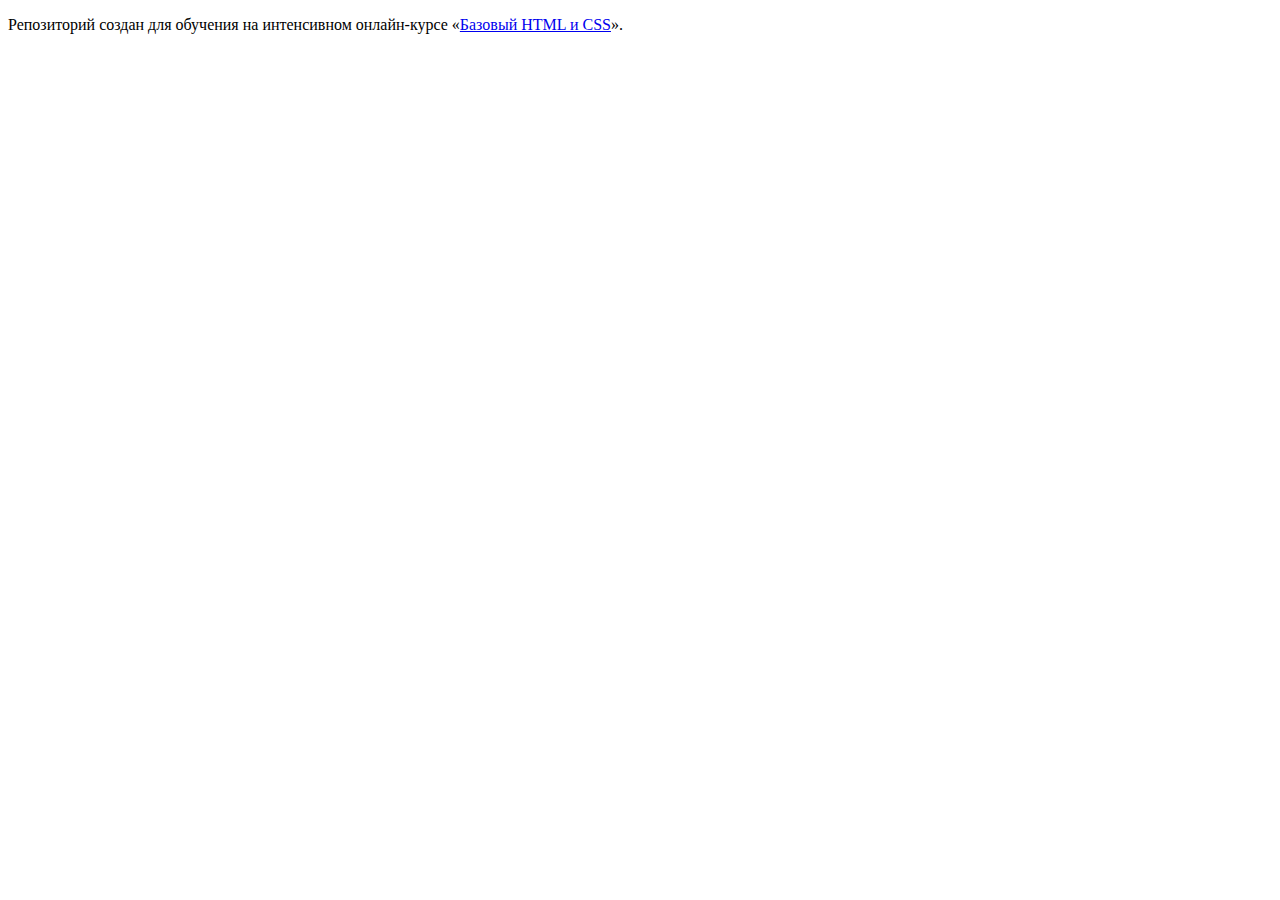
==== index.html @ 862ac072 ":hatching_chick:" ====
<!DOCTYPE html>
<html lang="ru">
  <head>
    <meta charset="utf-8">
    <title>HTML Academy: Барбершоп</title>
  </head>
  <body>

    <p>Репозиторий создан для обучения на интенсивном онлайн‑курсе «<a href="https://htmlacademy.ru/intensive/htmlcss">Базовый HTML и CSS</a>».</p>

  </body>
</html>
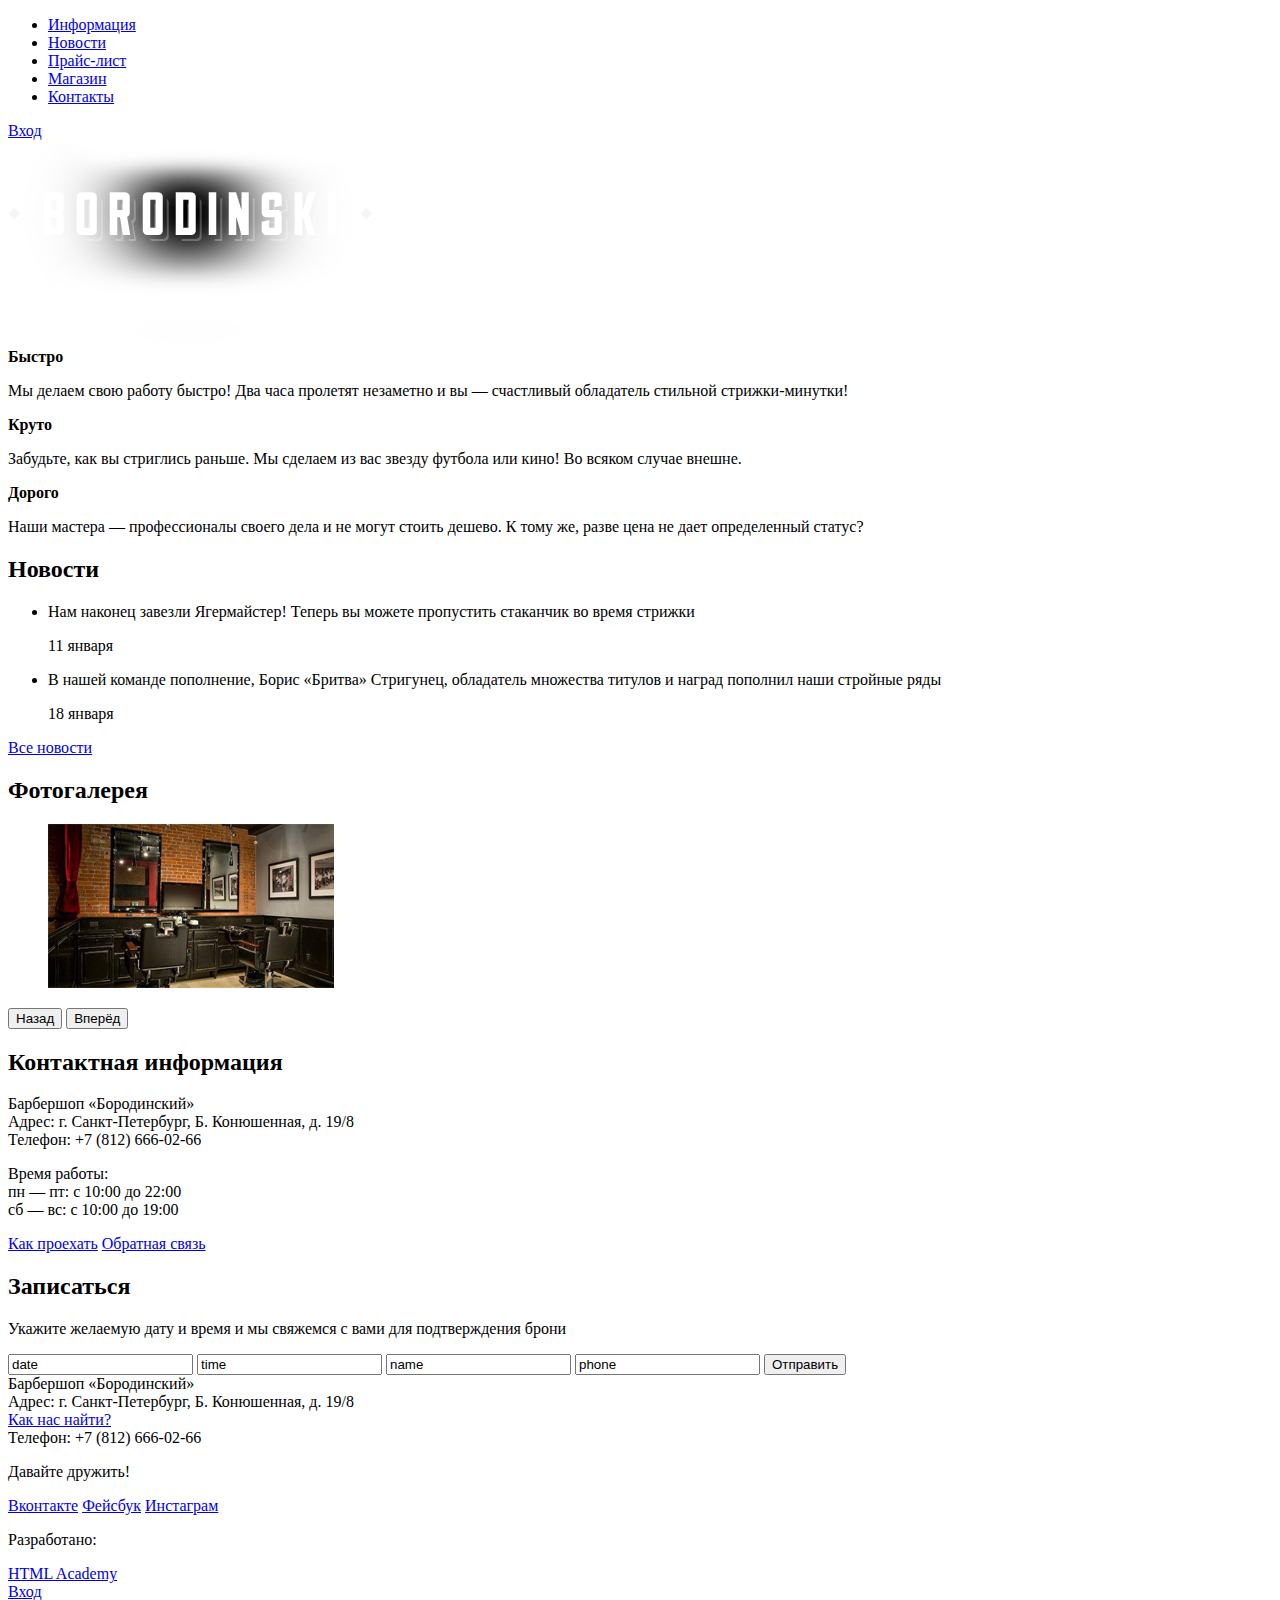
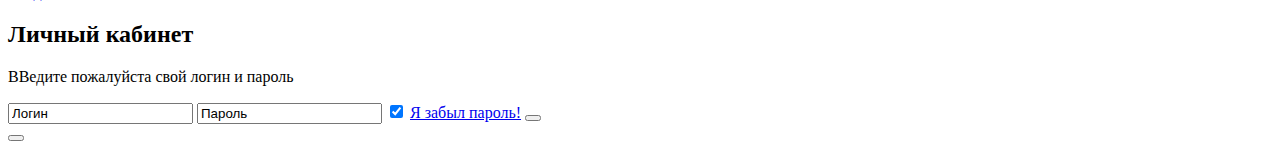
==== commit c9e1e880: "add index.html, fonts and pictures" ====
--- a/index.html
+++ b/index.html
@@ -3,10 +3,151 @@
   <head>
     <meta charset="utf-8">
     <title>HTML Academy: Барбершоп</title>
+    <link rel="stylesheet" href="css/normalize.css">
+    <link href="css/style.css" rel="stylesheet">
   </head>
   <body>
-
-    <p>Репозиторий создан для обучения на интенсивном онлайн‑курсе «<a href="https://htmlacademy.ru/intensive/htmlcss">Базовый HTML и CSS</a>».</p>
+<!--Header-->
+  <header class="main-header">
+	<div class="container clearfix">
+<!--Main-nav-->
+	  <nav class="main-nav">
+	    <ul>
+	      <li><a href="#">Информация</a></li>
+	      <li><a href="#">Новости</a></li>
+          <li><a href="#">Прайс-лист</a></li>
+          <li><a href="#">Магазин</a></li>
+          <li><a href="#">Контакты</a></li>
+	    </ul>
+	  </nav>
+<!--Login-->
+	  <div class="user-block">
+	    <a class="login" href="#">Вход</a>
+      </div>
+	</div>
+  </header>
+<!--Main content-->
+  <main class="container">
+<!--Logo-->
+    <div class="index-logo">
+      <img src="img/borodinsky-logo.png" width="368" height="204" alt="Барбершоп «Бородинский»">
+    </div>
+<!--Features-->
+    <section class="features clearfix">
+      <div class="features-item">
+        <b class="features-item-name">Быстро</b>
+        <p>Мы делаем свою работу быстро! Два часа пролетят незаметно и вы — счастливый обладатель стильной стрижки-минутки!</p>
+      </div>
+      <div class="features-item">
+        <b class="features-item-name">Круто</b>
+        <p>Забудьте, как вы стриглись раньше. Мы сделаем из вас звезду футбола или кино! Во всяком случае внешне.</p>
+      </div>
+      <div class="features-item">
+        <b class="features-item-name">Дорого</b>
+        <p>Наши мастера — профессионалы своего дела и не могут стоить дешево. К тому же, разве цена не дает определенный статус?</p>
+      </div>
+    </section>
+      <div class="index-content clearfix">
+<!--News-->
+        <div class="index-content-left">
+        <h2 class="index-content-title">Новости</h2>
+          <ul class="news-preview">
+            <li>
+              <p>Нам наконец завезли Ягермайстер! Теперь вы можете пропустить стаканчик во время стрижки</p>
+              <time datetime="2016-01-11">11 января</time>
+            </li>
+            <li>
+              <p>В нашей команде пополнение, Борис «Бритва» Стригунец, обладатель множества титулов и наград пополнил наши стройные ряды</p>
+              <time datetime="2016-01-18">18 января</time>
+            </li>
+          </ul>
+          <a class="btn" href="#">Все новости</a>
+          <a class="dtn-default" href="#"></a>
+          <a class="btn-standart" href="#"></a>
+        </div>
+<!--Photo-gallery-->
+        <div class="index-content-right">
+          <h2 class="index-content-title">Фотогалерея</h2>
+            <div class="gallery">
+              <figure class="gallery-content">
+                <img src="img/gallery-image.jpg" width="286" height="164" alt="">
+              </figure>
+              <button class="btn gallery-prev">Назад</button>
+              <button class="btn gallery-next">Вперёд</button>
+            </div>
+        </div>
+      </div>
+<!--Contact-info-->
+      <div class="index-content clearfix">
+        <div class="index-content-left">
+          <h2 class="index-content-title">Контактная информация</h2>
+          <p>
+          Барбершоп «Бородинский»<br>
+          Адрес: г. Санкт-Петербург, Б. Конюшенная, д. 19/8<br>
+          Телефон: +7 (812) 666-02-66
+          </p>
+          <p>
+          Время работы:<br>
+          пн — пт: с 10:00 до 22:00<br>
+          сб — вс: с 10:00 до 19:00
+          </p>
+          <a class="btn" href="#">Как проехать</a>
+          <a class="btn" href="#">Обратная связь</a>
+        </div>
+<!--Form-->
+        <div class="index-content-right">
+          <h2 class="index-content-title">Записаться</h2>
+          <p>Укажите желаемую дату и время и мы свяжемся с вами для подтверждения брони</p>
+          <form class="appointment-form" action="https://echo.htmlacademy.ru" method="post">
+          <input type="text" name="date" value="date" placeholder="Дата">
+          <input type="text" name="time" value="time" placeholder="Время">
+          <input type="text" name="name" value="name" placeholder="Ваше имя">
+          <input type="tel" name="phone" value="phone" placeholder="Телефон">
+          <button class="btn" type="submit">Отправить</button>
+          </form>
+        </div>
+      </div>
+    </main>
+<!--Footer-->
+    <footer class="main-footer">
+      <div class="container">
+        <section class="footer-contacts">
+        Барбершоп «Бородинский»<br>
+        Адрес: г. Санкт-Петербург, Б. Конюшенная, д. 19/8<br>
+        <a href="#">Как нас найти?</a><br>
+        Телефон: +7 (812) 666-02-66
+        </section>
+        <section class="footer-social">
+          <p>Давайте дружить!</p>
+          <a class="social-btn social-btn-vk" href="#">Вконтакте</a>
+          <a class="social-btn social-btn-fb" href="#">Фейсбук</a>
+          <a class="social-btn social-btn-inst" href="#">Инстаграм</a>
+        </section>
+        <section class="footer-copyright">
+          <p>Разработано:</p>
+          <a class="btn" href="https://htmlacademy.ru">HTML Academy</a>
+        </section>
+      </div>
+    </footer>
+    <!--Login-->
+    <div class="user-block">
+      <a class="login" href="#">Вход</a>
+        <form action="#" method="post" class="login-entrance">
+          <h2 class="login-title">Личный кабинет</h2>
+          <p class="login-description">ВВедите пожалуйста свой логин и пароль</p>
+          <label for="user-name"></label>
+          <input type="text" class="login-user-name" id="user-name" name="user-name" value="Логин">
+          <label for="password"></label>
+          <input type="pass" class="login-password" id="password" name="password" value="Пароль">
+          <label for="checkbox"></label>
+          <input type="checkbox" class="login-checkbox" id="checkbox" name="checkbox" value="Запомните меня" checked>
+          <a href="#" class="login-link">Я забыл пароль!</a>
+          <button type="submit" class="btn" value="Войти">
+        </form>
+        <button type="button" class="btn-close">
+    </div>
+  </body>
+</html>
 
   </body>
 </html>
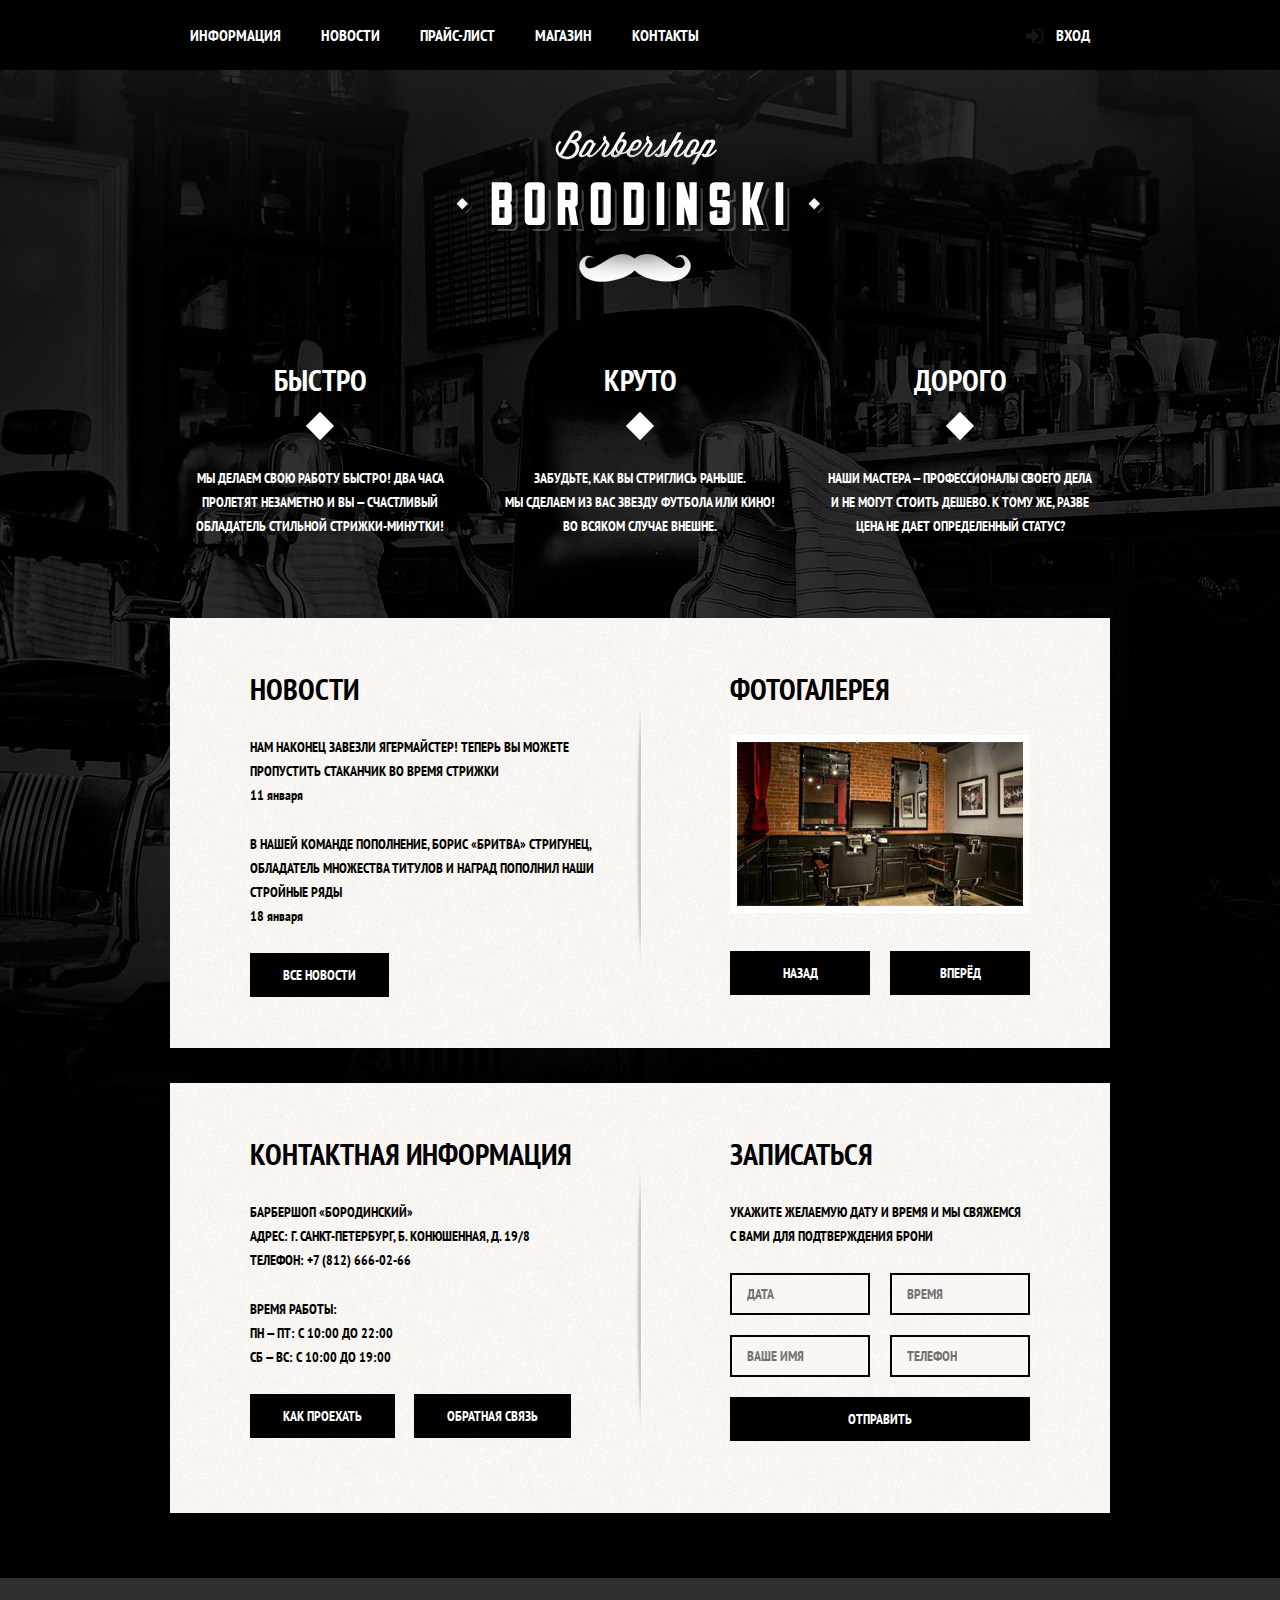
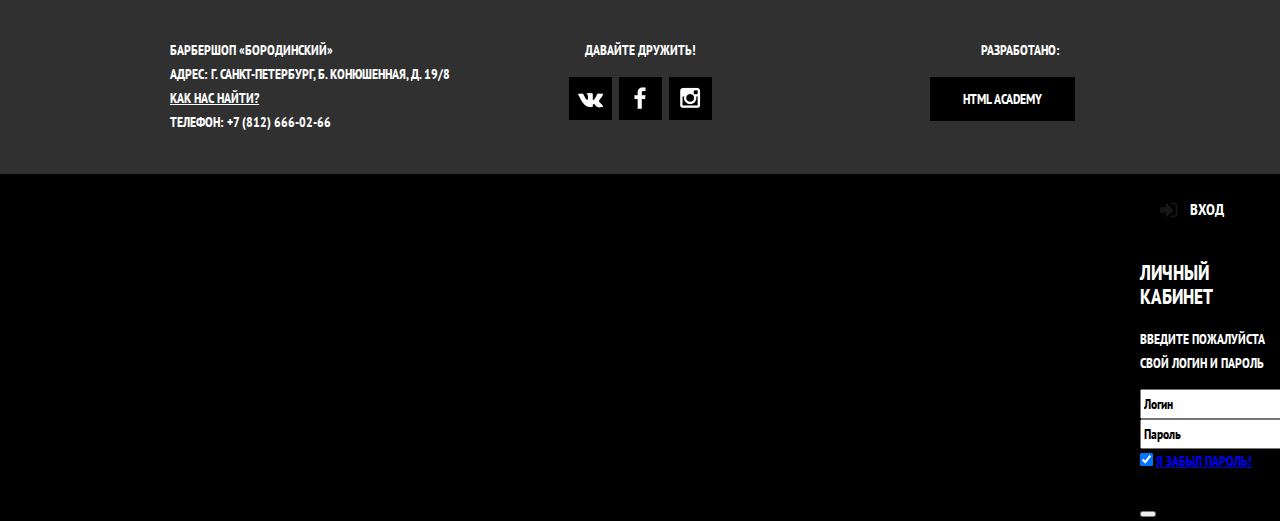
==== commit 15db955a: "index.html done (except form of personal area)" ====
--- a/index.html
+++ b/index.html
@@ -2,55 +2,59 @@
 <html lang="ru">
   <head>
     <meta charset="utf-8">
-    <title>HTML Academy: Барбершоп</title>
+    <title>Барбершоп «Бородинский»</title>
+    <link rel="stylesheet" href="https://fonts.googleapis.com/css?family=PT+Sans+Narrow:400,700&amp;subset=latin,cyrillic">
     <link rel="stylesheet" href="css/normalize.css">
-    <link href="css/style.css" rel="stylesheet">
+    <link rel="stylesheet" type="text/css" href="css/style.css">
   </head>
   <body>
-<!--Header-->
-  <header class="main-header">
-	<div class="container clearfix">
-<!--Main-nav-->
-	  <nav class="main-nav">
-	    <ul>
-	      <li><a href="#">Информация</a></li>
-	      <li><a href="#">Новости</a></li>
-          <li><a href="#">Прайс-лист</a></li>
-          <li><a href="#">Магазин</a></li>
-          <li><a href="#">Контакты</a></li>
-	    </ul>
-	  </nav>
-<!--Login-->
-	  <div class="user-block">
-	    <a class="login" href="#">Вход</a>
+    <header class="main-header">
+      <div class="container clearfix">
+        <nav class="main-navigation">
+          <ul>
+            <li>
+              <a href="#">Информация</a>
+            </li>
+            <li>
+              <a href="#">Новости</a>
+            </li>
+            <li>
+              <a href="#">Прайс-лист</a>
+            </li>
+            <li>
+              <a href="#">Магазин</a>
+            </li>
+            <li>
+              <a href="#">Контакты</a>
+            </li>
+          </ul>
+        </nav>
+        <div class="user-block">
+          <a class="login" href="#">Вход</a>
+        </div>
       </div>
-	</div>
-  </header>
-<!--Main content-->
-  <main class="container">
-<!--Logo-->
-    <div class="index-logo">
-      <img src="img/borodinsky-logo.png" width="368" height="204" alt="Барбершоп «Бородинский»">
-    </div>
-<!--Features-->
-    <section class="features clearfix">
-      <div class="features-item">
-        <b class="features-item-name">Быстро</b>
-        <p>Мы делаем свою работу быстро! Два часа пролетят незаметно и вы — счастливый обладатель стильной стрижки-минутки!</p>
+    </header>
+    <main class="container">
+      <div class="index-logo">
+        <img src="img/borodinsky-logo.png" width="368" height="204" alt="Барбершоп «Бородинский»">
       </div>
-      <div class="features-item">
-        <b class="features-item-name">Круто</b>
-        <p>Забудьте, как вы стриглись раньше. Мы сделаем из вас звезду футбола или кино! Во всяком случае внешне.</p>
-      </div>
-      <div class="features-item">
-        <b class="features-item-name">Дорого</b>
-        <p>Наши мастера — профессионалы своего дела и не могут стоить дешево. К тому же, разве цена не дает определенный статус?</p>
-      </div>
-    </section>
+      <section class="features clearfix">
+        <div class="features-item">
+          <b class="features-name">Быстро</b>
+          <p>Мы делаем свою работу быстро! Два часа пролетят незаметно и вы — счастливый обладатель стильной стрижки-минутки!</p>
+        </div>
+        <div class="features-item">
+          <b class="features-name">Круто</b>
+          <p>Забудьте, как вы стриглись раньше. Мы сделаем из вас звезду футбола или кино! Во всяком случае внешне.</p>
+        </div>
+        <div class="features-item">
+          <b class="features-name">Дорого</b>
+          <p>Наши мастера — профессионалы своего дела и не могут стоить дешево. К тому же, разве цена не дает определенный статус?</p>
+        </div>
+      </section>
       <div class="index-content clearfix">
-<!--News-->
         <div class="index-content-left">
-        <h2 class="index-content-title">Новости</h2>
+          <h2 class="index-content-title">Новости</h2>
           <ul class="news-preview">
             <li>
               <p>Нам наконец завезли Ягермайстер! Теперь вы можете пропустить стаканчик во время стрижки</p>
@@ -62,60 +66,54 @@
             </li>
           </ul>
           <a class="btn" href="#">Все новости</a>
-          <a class="dtn-default" href="#"></a>
-          <a class="btn-standart" href="#"></a>
         </div>
-<!--Photo-gallery-->
         <div class="index-content-right">
           <h2 class="index-content-title">Фотогалерея</h2>
-            <div class="gallery">
-              <figure class="gallery-content">
-                <img src="img/gallery-image.jpg" width="286" height="164" alt="">
-              </figure>
-              <button class="btn gallery-prev">Назад</button>
-              <button class="btn gallery-next">Вперёд</button>
-            </div>
+          <div class="gallery">
+            <figure class="gallery-content">
+              <img src="img/photo-1.jpg" width="286" height="164" alt="">
+            </figure>
+            <button class="btn gallery-prev" type="button">Назад</button>
+            <button class="btn gallery-next" type="button">Вперёд</button>
+          </div>
         </div>
       </div>
-<!--Contact-info-->
       <div class="index-content clearfix">
         <div class="index-content-left">
           <h2 class="index-content-title">Контактная информация</h2>
           <p>
-          Барбершоп «Бородинский»<br>
-          Адрес: г. Санкт-Петербург, Б. Конюшенная, д. 19/8<br>
-          Телефон: +7 (812) 666-02-66
+            Барбершоп «Бородинский»<br>
+            Адрес: г. Санкт-Петербург, Б. Конюшенная, д. 19/8<br>
+            Телефон: +7 (812) 666-02-66
           </p>
           <p>
-          Время работы:<br>
-          пн — пт: с 10:00 до 22:00<br>
-          сб — вс: с 10:00 до 19:00
+            Время работы:<br>
+            пн — пт: с 10:00 до 22:00<br>
+            сб — вс: с 10:00 до 19:00
           </p>
           <a class="btn" href="#">Как проехать</a>
           <a class="btn" href="#">Обратная связь</a>
         </div>
-<!--Form-->
         <div class="index-content-right">
           <h2 class="index-content-title">Записаться</h2>
           <p>Укажите желаемую дату и время и мы свяжемся с вами для подтверждения брони</p>
           <form class="appointment-form" action="https://echo.htmlacademy.ru" method="post">
-          <input type="text" name="date" value="date" placeholder="Дата">
-          <input type="text" name="time" value="time" placeholder="Время">
-          <input type="text" name="name" value="name" placeholder="Ваше имя">
-          <input type="tel" name="phone" value="phone" placeholder="Телефон">
-          <button class="btn" type="submit">Отправить</button>
+            <input type="text" name="date" value="" placeholder="Дата">
+            <input type="text" name="time" value="" placeholder="Время">
+            <input type="text" name="name" value="" placeholder="Ваше имя">
+            <input type="tel" name="phone" value="" placeholder="Телефон">
+            <button class="btn" type="submit">Отправить</button>
           </form>
         </div>
       </div>
     </main>
-<!--Footer-->
     <footer class="main-footer">
-      <div class="container">
+      <div class="container clearfix">
         <section class="footer-contacts">
-        Барбершоп «Бородинский»<br>
-        Адрес: г. Санкт-Петербург, Б. Конюшенная, д. 19/8<br>
-        <a href="#">Как нас найти?</a><br>
-        Телефон: +7 (812) 666-02-66
+          Барбершоп «Бородинский»<br>
+          Адрес: г. Санкт-Петербург, Б. Конюшенная, д. 19/8<br>
+          <a href="#">Как нас найти?</a><br>
+          Телефон: +7 (812) 666-02-66
         </section>
         <section class="footer-social">
           <p>Давайте дружить!</p>
@@ -129,6 +127,8 @@
         </section>
       </div>
     </footer>
+  </body>
+</html>
     <!--Login-->
     <div class="user-block">
       <a class="login" href="#">Вход</a>
--- a/css/style.css
+++ b/css/style.css
@@ -0,0 +1,423 @@
+body {
+  min-width: 960px;
+
+  font-weight: 700;
+  font-size: 14px;
+  line-height: 24px;
+  font-family: "PT Sans Narrow", "Arial", sans-serif;
+  color: #ffffff;
+  text-transform: uppercase;
+
+  background: #000000 url("../img/body-bg.jpg") no-repeat center top;
+}
+
+.clearfix::after {
+  content: "";
+
+  display: table;
+  clear: both;
+}
+
+.container {
+  width: 940px;
+  margin: 0 auto;
+  padding: 0 10px;
+}
+
+.main-header {
+  margin-bottom: 60px;
+  
+  color: #ffffff;
+  
+  background-color: #000000;
+}
+
+.main-navigation {
+  float: left;
+  width: 780px;
+}
+
+.main-navigation ul {
+  margin: 0;
+  padding: 0;
+
+  list-style: none;
+  font-size: 0;
+}
+
+.main-navigation li {
+  display: inline-block;
+
+  font-size: 16px;
+  line-height: 20px;
+  vertical-align: top;
+}
+
+.main-navigation a {
+  display: block;
+  padding: 25px 20px;
+  
+  color: #ffffff;
+  text-decoration: none;
+}
+
+.main-navigation a:hover {
+  background: #242424;
+}
+
+.user-block {
+  float: right;
+  max-width: 140px;
+}
+
+.login {
+  position: relative;
+  
+  display: inline-block;
+  padding: 25px 20px;
+  padding-left: 50px;
+  
+  font-size: 16px;
+  line-height: 20px;
+  vertical-align: top;
+  color: #ffffff;
+  text-decoration: none;
+}
+
+.login:hover {
+  background-color: #242424;
+}
+
+.login::before {
+  content: "";
+  position: absolute;
+  top: 28px;
+  left: 20px;
+
+  width: 18px;
+  height: 18px;
+
+  background: url("../img/login.png") no-repeat;
+  opacity: 0.3;
+}
+
+.login:hover::before {
+  opacity: 1;
+}
+
+.index-logo {
+  width: 368px;
+  height: 204px;
+  margin: 0 auto;
+  margin-bottom: 25px;
+}
+
+.index-logo img {
+  width: 368px;
+  height: 204px;
+}
+
+.features {
+  margin-bottom: 80px;
+}
+
+.features-item {
+  float: left;
+  width: 300px;
+  margin-right: 20px;
+
+  text-align: center;
+}
+
+.features-item:last-child {
+  margin-right: 0;
+}
+
+.features-name {
+  position: relative;
+
+  display: block;
+  margin-bottom: 30px;
+  padding-bottom: 35px;
+
+  font-size: 30px;
+  line-height: 42px;
+}
+
+.features-item p {
+  margin: 10px;
+  margin-bottom: 0;
+}
+
+.features-name::after {
+  content: "";
+  position: absolute;
+  bottom: 0;
+  left: 50%;
+
+  display: block;
+  width: 20px;
+  height: 20px;
+  margin-left: -10px;
+
+  background-color: #ffffff;
+  transform: rotate(45deg);
+}
+
+.index-content {
+  margin-bottom: 35px;
+  padding: 50px 80px;
+
+  color: #000000;
+
+  background: url("../img/index-content-shadow.png") no-repeat center,
+  #f8f5f2 url("../img/pattern-white.jpg");
+}
+
+.index-content-left {
+  float: left;
+  width: 380px;
+  min-height: 330px;
+}
+
+.index-content-right {
+  float: right;
+  width: 300px;
+  min-height: 330px;
+}
+
+.index-content-title {
+  margin: 0;
+  margin-bottom: 25px;
+
+  font-size: 30px;
+  line-height: 42px;
+}
+
+.index-content p {
+  margin:  0;
+  margin-bottom: 25px;
+}
+
+.news-preview {
+  margin: 0;
+  padding: 0;
+  padding-right: 35px;
+
+  list-style: none;
+}
+
+.news-preview li {
+  margin-bottom: 25px;
+}
+
+.news-preview p {
+  margin-bottom: 0;
+}
+
+.news-preview time {
+  text-transform: none;
+}
+
+.btn {
+  display: inline-block;
+  margin-right: 16px;
+  padding: 10px 33px;
+
+  font-weight: 700;
+  font-size: 14px;
+  line-height: 24px;
+  font-family: "PT Sans Narrow", "Arial", sans-serif;
+  vertical-align: top;
+  text-align: center;
+  color: #ffffff;
+  text-transform: uppercase;
+  text-decoration: none;
+  
+  background-color: #000000;
+  border: none;
+  cursor: pointer;
+}
+
+.btn:hover,
+.btn:active {
+  background-color: #663d15;
+}
+
+.btn.disabled,
+.btn:disabled {
+  cursor: default;
+  opacity: 0.5;
+}
+
+.btn.disabled:hover,
+.btn:disabled:hover {
+  background-color: #000000;
+}
+
+.gallery {
+  position: relative;
+
+  height: 260px;
+}
+
+.gallery-content {
+  height: 164px;
+  margin: 0;
+
+  background-color: #cccccc;
+  border: 7px solid #ffffff;
+}
+
+.gallery-content img {
+  width: 286px;
+  height: 164px;
+}
+
+.gallery .btn {
+  position: absolute;
+  bottom: 0;
+
+  width: 140px;
+  margin: 0;
+}
+
+.gallery-prev {
+  left: 0;
+}
+
+.gallery-next {
+  right: 0;
+}
+
+.appointment-form input {
+  float: left;
+  width: 106px;
+  margin-right: 20px;
+  margin-bottom: 20px;
+  padding: 7px 15px;
+
+  font-size: 14px;
+  line-height: 24px;
+  font-family: "PT Sans Narrow", "Arial", sans-serif;
+  color: #000000;
+  text-transform: uppercase;
+  
+  background-color: #f9f6f3;
+  border: 2px solid #000000;
+}
+
+.appointment-form input:focus {
+  border: 2px solid #663d15;
+}
+
+.appointment-form input:nth-child(2n) {
+  margin-right: 0;
+}
+
+.appointment-form .btn {
+  clear: both;
+  width: 100%;
+}
+
+
+.main-footer {
+  margin-top: 65px;
+  padding-top: 60px;
+  padding-bottom: 40px;
+
+  color: #ffffff;
+
+  background: #252525 url("../img/pattern-black.jpg");
+}
+
+.footer-contacts {
+  float: left;
+  width: 320px;
+  margin-right: 60px;
+}
+
+.footer-contacts a {
+  color: #ffffff;
+}
+
+.footer-contacts a:hover {
+  text-decoration: none;
+}
+
+.footer-social {
+  float: left;
+  width: 180px;
+}
+
+.footer-copyright {
+  float: right;
+  width: 180px;
+}
+
+.footer-social {
+  float: left;
+  width: 180px;
+
+  text-align: center;
+}
+
+.footer-copyright {
+  float: right;
+  max-width: 180px;
+}
+
+.footer-social p {
+  margin: 0;
+  margin-bottom: 15px;
+}
+
+.social-btn {
+  display: inline-block;
+  width: 43px;
+  height: 43px;
+  margin: 0 2px;
+
+  font-size: 0;
+  vertical-align: top;
+  text-decoration: none;
+
+  background: #000000 url("../img/spritesheet.png") no-repeat center;
+  
+}
+
+.social-btn:hover {
+  background-color: #323232;
+}
+
+.social-btn-vk {
+
+  background-position: -33px -36px;
+}
+
+.social-btn-fb {
+
+  background-position: 5px 0px;
+}
+
+.social-btn-inst {
+
+  background-position: -31px 0px;
+}
+
+.footer-copyright p {
+  margin: 0;
+  margin-bottom: 15px;
+
+  text-align: center;
+}
+
+.footer-copyright .btn {
+  margin-right: 0;
+}
+
+.footer-copyright .btn:hover {
+  color: #000000;
+
+  background-color: #ffffff;
+}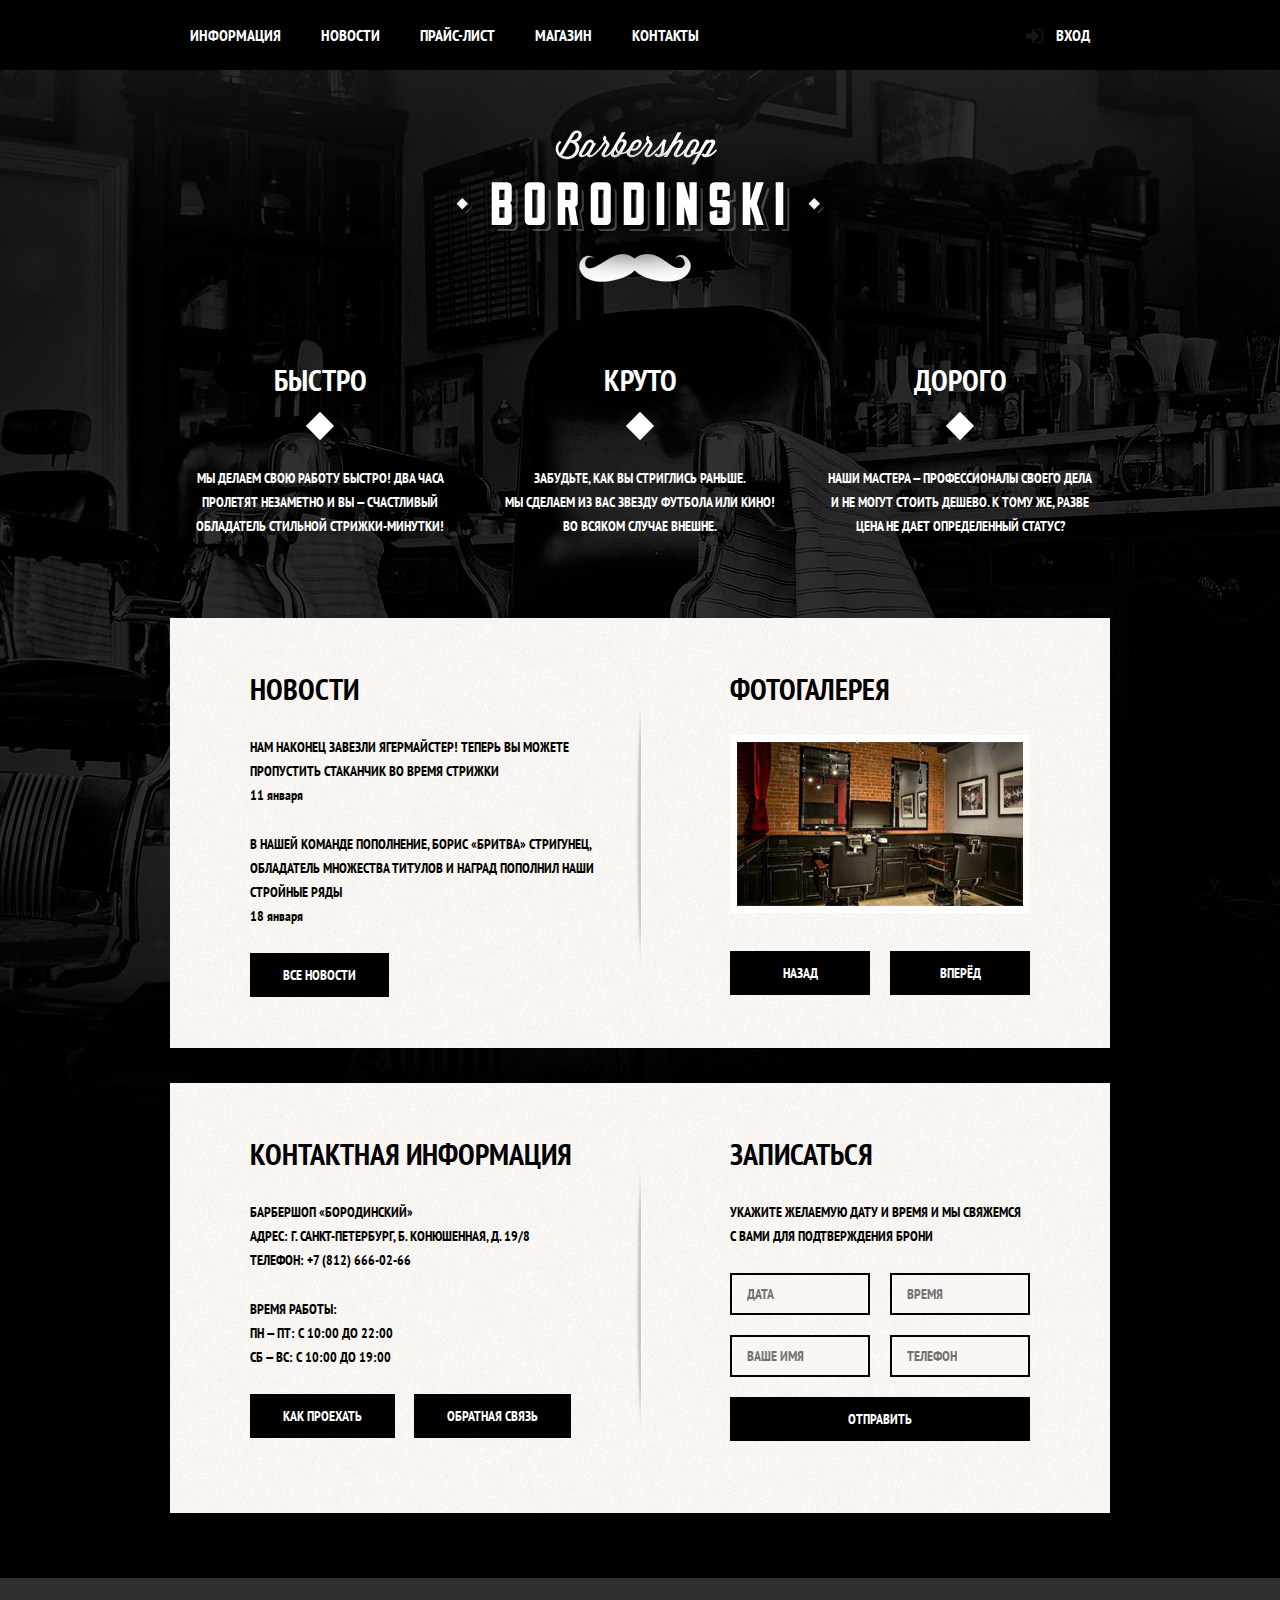
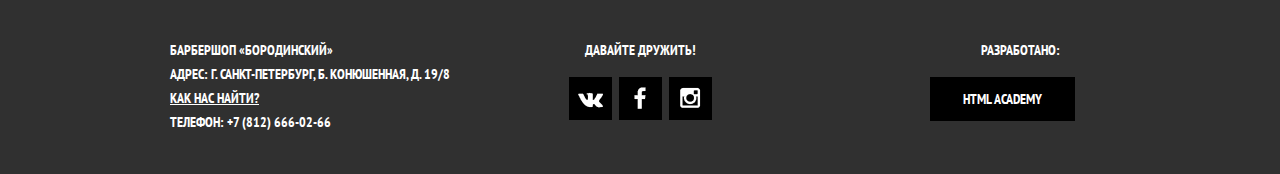
==== commit 4cc16ebe: "done index.html (add JS login-form and map)" ====
--- a/index.html
+++ b/index.html
@@ -19,7 +19,7 @@
               <a href="#">Новости</a>
             </li>
             <li>
-              <a href="#">Прайс-лист</a>
+              <a href="price.html">Прайс-лист</a>
             </li>
             <li>
               <a href="#">Магазин</a>
@@ -91,7 +91,7 @@
             пн — пт: с 10:00 до 22:00<br>
             сб — вс: с 10:00 до 19:00
           </p>
-          <a class="btn" href="#">Как проехать</a>
+          <a class="btn js-open-map" href="#">Как проехать</a>
           <a class="btn" href="#">Обратная связь</a>
         </div>
         <div class="index-content-right">
@@ -127,27 +127,106 @@
         </section>
       </div>
     </footer>
-  </body>
-</html>
-    <!--Login-->
-    <div class="user-block">
-      <a class="login" href="#">Вход</a>
-        <form action="#" method="post" class="login-entrance">
-          <h2 class="login-title">Личный кабинет</h2>
-          <p class="login-description">ВВедите пожалуйста свой логин и пароль</p>
-          <label for="user-name"></label>
-          <input type="text" class="login-user-name" id="user-name" name="user-name" value="Логин">
-          <label for="password"></label>
-          <input type="pass" class="login-password" id="password" name="password" value="Пароль">
-          <label for="checkbox"></label>
-          <input type="checkbox" class="login-checkbox" id="checkbox" name="checkbox" value="Запомните меня" checked>
-          <a href="#" class="login-link">Я забыл пароль!</a>
-          <button type="submit" class="btn" value="Войти">
+    <div class="modal-content">
+      <button class="modal-content-close" type="button" title="Закрыть"></button>
+      <h2 class="modal-content-title">Личный кабинет</h2>
+      <p class="login-description">Введите свой логин и пароль</p>
+      <form class="login-form" action="https://echo.htmlacademy.ru" method="post">  
+          <input class="icon-user" type="text" id="user-name" name="login" placeholder="Логин">
+          
+          <input class="icon-password" type="password" id="password" name="password" placeholder="Пароль">
+          <label class="login-checkbox">
+            <input type="checkbox" name="remember">
+            <span class="checkbox-indicator"></span>
+          Запомните меня
+          </label>
+          <a href="#" class="restore">Я забыл пароль!</a>
+          <button type="submit" class="btn">Войти</button>
         </form>
-        <button type="button" class="btn-close">
-    </div>
-  </body>
-</html>
-
-  </body>
-</html>
+      </div>
+      <div class="modal-content-map">
+      <button class="modal-content-close" type="button" title="Закрыть">Закрыть</button>
+      <iframe src="https://www.google.com/maps/embed?pb=!1m18!1m12!1m3!1d1998.6037999040354!2d30.322010416394033!3d59.938716271971415!2m3!1f0!2f0!3f0!3m2!1i1024!2i768!4f13.1!3m3!1m2!1s0x4696310fca5ba729%3A0xea9c53d4493c879f!2sBolshaya+Konyushennaya+ul.%2C+19%2C+Sankt-Peterburg%2C+Russia%2C+191186!5e0!3m2!1sen!2s!4v1441888483426" width="766" height="561" frameborder="0" style="border:0" allowfullscreen></iframe>
+      <div id="yandex-map"></div>
+      </div>
+      <script>
+        var link = document.querySelector(".login");
+
+        var popup = document.querySelector(".modal-content");
+
+        var close = popup.querySelector(".modal-content-close");
+
+        var form = popup.querySelector("form");
+
+        var login = popup.querySelector("[name=login]");
+
+        var password = popup.querySelector("[name=password]");
+
+        var storage = localStorage.getItem("login");
+
+        link.addEventListener("click", function (event) {
+          event.preventDefault();
+          popup.classList.add("modal-content-show");
+
+          if (storage) {
+            login.value = storage;
+          } else {
+            login.focus();
+          }
+
+          login.focus();
+        });
+        
+        close.addEventListener("click", function (event) {
+          event.preventDefault();
+          popup.classList.remove("modal-content-show"); 
+          popup.classList.remove("modal-error");
+        });
+
+        form.addEventListener("submit", function (event) {
+          if (!login.value || !password.value) {
+
+            event.preventDefault();
+            popup.classList.remove("modal-error");
+            popup.offsetWidth = popup.offsetWidth;
+            popup.classList.add("modal-error");
+          } else {
+            localStorage.setItem("login", login.value);
+          }
+        });
+
+        window.addEventListener("keydown", function(event) {
+          if (event.keyCode === 27) {
+            if (popup.classList.contains("modal-content-show")) {
+              popup.classList.remove("modal-content-show");
+              popup.classList.remove("modal-error");
+            }
+          }
+        });
+
+        var mapOpen = document.querySelector(".js-open-map");
+
+        var mapPopup = document.querySelector(".modal-content-map");
+
+        var mapClose = mapPopup.querySelector(".modal-content-close");
+
+        mapOpen.addEventListener("click", function(event) {
+          event.preventDefault();
+          mapPopup.classList.add("modal-content-show");
+        });
+
+        mapClose.addEventListener("click", function(event) {
+          event.preventDefault();
+          mapPopup.classList.remove("modal-content-show");
+        });
+
+        window.addEventListener("keydown", function(event) {
+          if (event.keyCode === 27) {
+            if (mapPopup.classList.contains("modal-content-show")) {
+              mapPopup.classList.remove("modal-content-show");
+            }
+          }
+        });
+      </script>
+    </body>
+  </html>--- a/css/style.css
+++ b/css/style.css
@@ -11,6 +11,11 @@
   background: #000000 url("../img/body-bg.jpg") no-repeat center top;
 }
 
+.inner-page {
+  color: #000;
+  background: #f8f3f0 url("../img/pattern-white.jpg") repeat;
+}
+
 .clearfix::after {
   content: "";
 
@@ -32,6 +37,10 @@
   background-color: #000000;
 }
 
+.inner-page .main-header {
+  margin-bottom: 55px;
+}
+
 .main-navigation {
   float: left;
   width: 780px;
@@ -63,6 +72,48 @@
 
 .main-navigation a:hover {
   background: #242424;
+}
+
+.main-navigation .logo-inner {
+  float: left;
+  width: 111px;
+  height: 20px;
+  padding-top: 22px;
+}
+
+.main-navigation .logo-inner img{
+  width: 111px;
+  height: 24px;
+}
+
+.main-navigation .logo-inner:hover {
+  background: none;
+}
+
+.main-navigation .active {
+  position: relative;
+
+  background-color: none;
+}
+
+.main-navigation .active a:hover {
+  background: none;
+}
+
+.main-navigation .active::after {
+  content: "";
+  position: absolute;
+  right: 20px;
+  bottom: 0;
+  left: 20px;
+  height: 5px;
+
+  background-color: #ffffff;
+}
+
+.main-navigation .active span {
+  display: block;
+  padding: 25px 20px;
 }
 
 .user-block {
@@ -320,6 +371,64 @@
   width: 100%;
 }
 
+/* Стили внутренних страниц */
+
+.inner-page-title {
+  margin-bottom: 55px;
+}
+
+.inner-page-title h1 {
+  margin: 0;
+  margin-bottom: 20px;
+  padding: 0;
+
+  font-size: 30px;
+  line-height: 42px;
+}
+
+.breadcrumbs {
+  margin: 0;
+  padding: 0;
+
+  list-style: none;
+}
+
+.breadcrumbs li {
+  position: relative;
+
+  display: inline;
+  padding-right: 40px;
+}
+
+.breadcrumbs li::after {
+  content: "";
+  position: absolute;
+  top: 4px;
+  right: 18px;
+
+  width: 8px;
+  height: 8px;
+
+  background-color: #000000;
+  transform: rotate(45deg);
+}
+
+.breadcrumbs a {
+  color: #000000;
+  text-decoration: none;
+}
+
+.breadcrumbs a:hover {
+  text-decoration: underline;
+}
+
+.breadcrumbs .current {
+  color: #aba9a7;
+}
+
+.breadcrumbs .current::after {
+  display: none;
+}
 
 .main-footer {
   margin-top: 65px;
@@ -329,6 +438,141 @@
   color: #ffffff;
 
   background: #252525 url("../img/pattern-black.jpg");
+}
+
+/* Общие стили для контентных тегов */
+
+.inner-content {
+  margin-bottom: 75px;
+}
+
+.inner-content h2 {
+  margin-top: 60px;
+  margin-bottom: 30px;
+
+  font-size: 24px;
+  line-height: 30px;
+}
+
+.inner-content p {
+  margin: 14px 0;
+}
+
+.inner-content table {
+  border-collapse: collapse;
+}
+
+.inner-content td {
+  padding: 10px 15px;
+
+  border: 2px solid #000000;
+}
+
+/* Особые стили для контентных тегов */
+
+.big-heading {
+  margin-top: 55px;
+  margin-bottom: 65px;
+
+  text-align: center;
+}
+
+.big-heading h2 {
+  position: relative;
+  z-index: 2;
+  
+  display: inline-block;
+  margin: 0;
+  padding: 0 25px;
+
+  font-size: 48px;
+  line-height: 48px;
+  text-align: center;
+  
+  background: #f8f3f0 url("../img/pattern-white.jpg") repeat;
+}
+
+.big-heading::after {
+  content: "";
+  position: relative;
+  top: -25px;
+  z-index: 1;
+
+  display: block;
+
+  border-bottom: 2px solid #000000;
+}
+
+.custom-list-1 {
+  margin: 14px 0;
+  padding: 0;
+
+  list-style: none;
+}
+
+.custom-list-1 li {
+  position: relative;
+
+  margin-bottom: 15px;
+  padding-left: 20px;
+}
+
+.custom-list-1 li::before {
+  content: "";
+  position: absolute;
+  top: 8px;
+  left: 0;
+
+  width: 8px;
+  height: 8px;
+
+  background-color: #000000;
+  transform: rotate(45deg);
+}
+
+.prices-table {
+  width: 100%;
+}
+
+.prices-table td {
+  width: 50%;
+}
+
+.prices-table td:last-child {
+  text-align: center;
+}
+
+.short-text {
+  padding-right: 80px;
+}
+
+/* Колонки для контента */
+
+.inner-columns {
+  margin: 60px 0;
+}
+
+.inner-column-left,
+.inner-column-right {
+  width: 460px;
+}
+
+.inner-column-left {
+  float: left;
+}
+
+.inner-column-right {
+  float: right;
+}
+
+.inner-column-left *:first-child,
+.inner-column-right *:first-child {
+  margin-top: 0;
+}
+
+.inner-column-left *:last-child,
+.inner-column-right *:last-child {
+  margin-bottom: 0;
 }
 
 .footer-contacts {
@@ -420,4 +664,221 @@
   color: #000000;
 
   background-color: #ffffff;
+}
+
+/* Всплывающая форма */
+
+@keyframes bounce {
+  0%   {
+    transform: translateY(-2000px);
+  }
+  70%  {
+    transform: translateY(30px);
+  }
+  90%  {
+    transform: translateY(-10px);
+  }
+  100% {
+    transform: translateY(0);
+  }
+}
+
+@keyframes shake {
+  0%, 100% {
+    transform: translateX(0);
+  }
+  10%, 30%, 50%, 70%, 90% {
+    transform: translateX(-10px);
+  }
+  20%, 40%, 60%, 80% {
+    transform: translateX(10px);
+  }
+}
+
+.modal-content {
+  position: absolute;
+  top: 120px;
+  left: 50%;
+
+  display: none;
+  width: 300px;
+  margin-left: -230px;
+  padding: 50px 80px;
+
+  color: #000000;
+
+  background: #f8f3f0 url("img/pattern-white.jpg");
+  box-shadow: 0 30px 50px rgba(0, 0, 0, 0.7);
+}
+
+.modal-content-map {
+  position: fixed;
+  top: 50%;
+  left: 50%;
+
+  display: none;
+  width: 766px;
+  height: 561px;
+  margin-top: -280px;
+  margin-left: -390px;
+
+  background: #e9e5dc url("img/map.png");
+  border: 7px solid white;
+  box-shadow: 0 30px 50px rgba(0, 0, 0, 0.7);
+}
+
+.modal-content-show {
+  display: block;
+  animation: bounce 0.6s;
+}
+
+.modal-error {
+  animation: shake 0.6s;
+}
+
+.modal-content-close {
+  position: absolute;
+  top: 0;
+  right: -34px;
+
+  width: 22px;
+  height: 22px;
+
+  font-size: 0;
+
+  background-color: transparent;
+  border: 0;
+  cursor: pointer;
+}
+
+.modal-content-close::before,
+.modal-content-close::after {
+  content: "";
+  position: absolute;
+  top: 10px;
+  left: 2px;
+
+  width: 19px;
+  height: 3px;
+  background-color: #d0d0d0;
+  border-radius: 1px;
+}
+
+.modal-content-close::before {
+  transform: rotate(45deg);
+}
+
+.modal-content-close::after {
+  transform: rotate(-45deg);
+}
+
+.modal-content h2 {
+  margin: 0;
+  margin-bottom: 20px;
+
+  font-size: 30px;
+  line-height: 42px;
+}
+
+.modal-content p {
+  margin: 0;
+  margin-bottom: 14px;
+}
+
+.modal-content .login-form {
+  margin-top: 30px;
+  margin-bottom: 10px;
+}
+
+.login-form input[type="text"],
+.login-form input[type="password"] {
+  width: 236px;
+  margin: 0;
+  margin-bottom: 10px;
+  padding: 10px 20px;
+  padding-right: 40px;
+
+  font-size: 14px;
+  line-height: 24px;
+  font-family: "PT Sans Narrow", "Arial", sans-serif;
+  color: #000000;
+  text-transform: uppercase;
+
+  background-color: #f9f6f3;
+  border: 2px solid #000000;
+}
+
+.login-form input:focus {
+  border-color: #663d15;
+}
+
+.login-form input.icon-user {
+  background-image: url("img/sprite.png");
+  background-repeat: no-repeat;
+  background-position: 100% -504px;
+}
+
+.login-form input.icon-password {
+  background-image: url("img/sprite.png");
+  background-repeat: no-repeat;
+  background-position: 100% -45px;
+}
+
+.login-form .restore {
+  float: right;
+
+  color: #000000;
+}
+
+.login-form .btn {
+  width: 100%;
+  margin-top: 15px;
+}
+
+.login-checkbox input[type="checkbox"] {
+  display: none;
+}
+
+.login-checkbox {
+  position: relative;
+
+  padding-left: 30px;
+
+  cursor: pointer;
+}
+
+.login-checkbox:hover {
+  color: #663d15;
+}
+
+.login-checkbox input[type="checkbox"] + .checkbox-indicator {
+  position: absolute;
+  top: -3px;
+  left: 0;
+
+  width: 17px;
+  height: 17px;
+
+  border: 2px solid #000000;
+}
+
+.login-checkbox input[type="checkbox"]:checked + .checkbox-indicator::before,
+.login-checkbox input[type="checkbox"]:checked + .checkbox-indicator::after {
+  content: "";
+  position: absolute;
+  top: 8px;
+  left: 1px;
+
+  width: 15px;
+  height: 2px;
+
+  background-color: #000000;
+}
+
+.login-checkbox input[type="checkbox"]:checked + .checkbox-indicator::before {
+  transform: rotate(45deg);
+}
+
+.login-checkbox input[type="checkbox"]:checked + .checkbox-indicator::after {
+  transform: rotate(-45deg);
 }